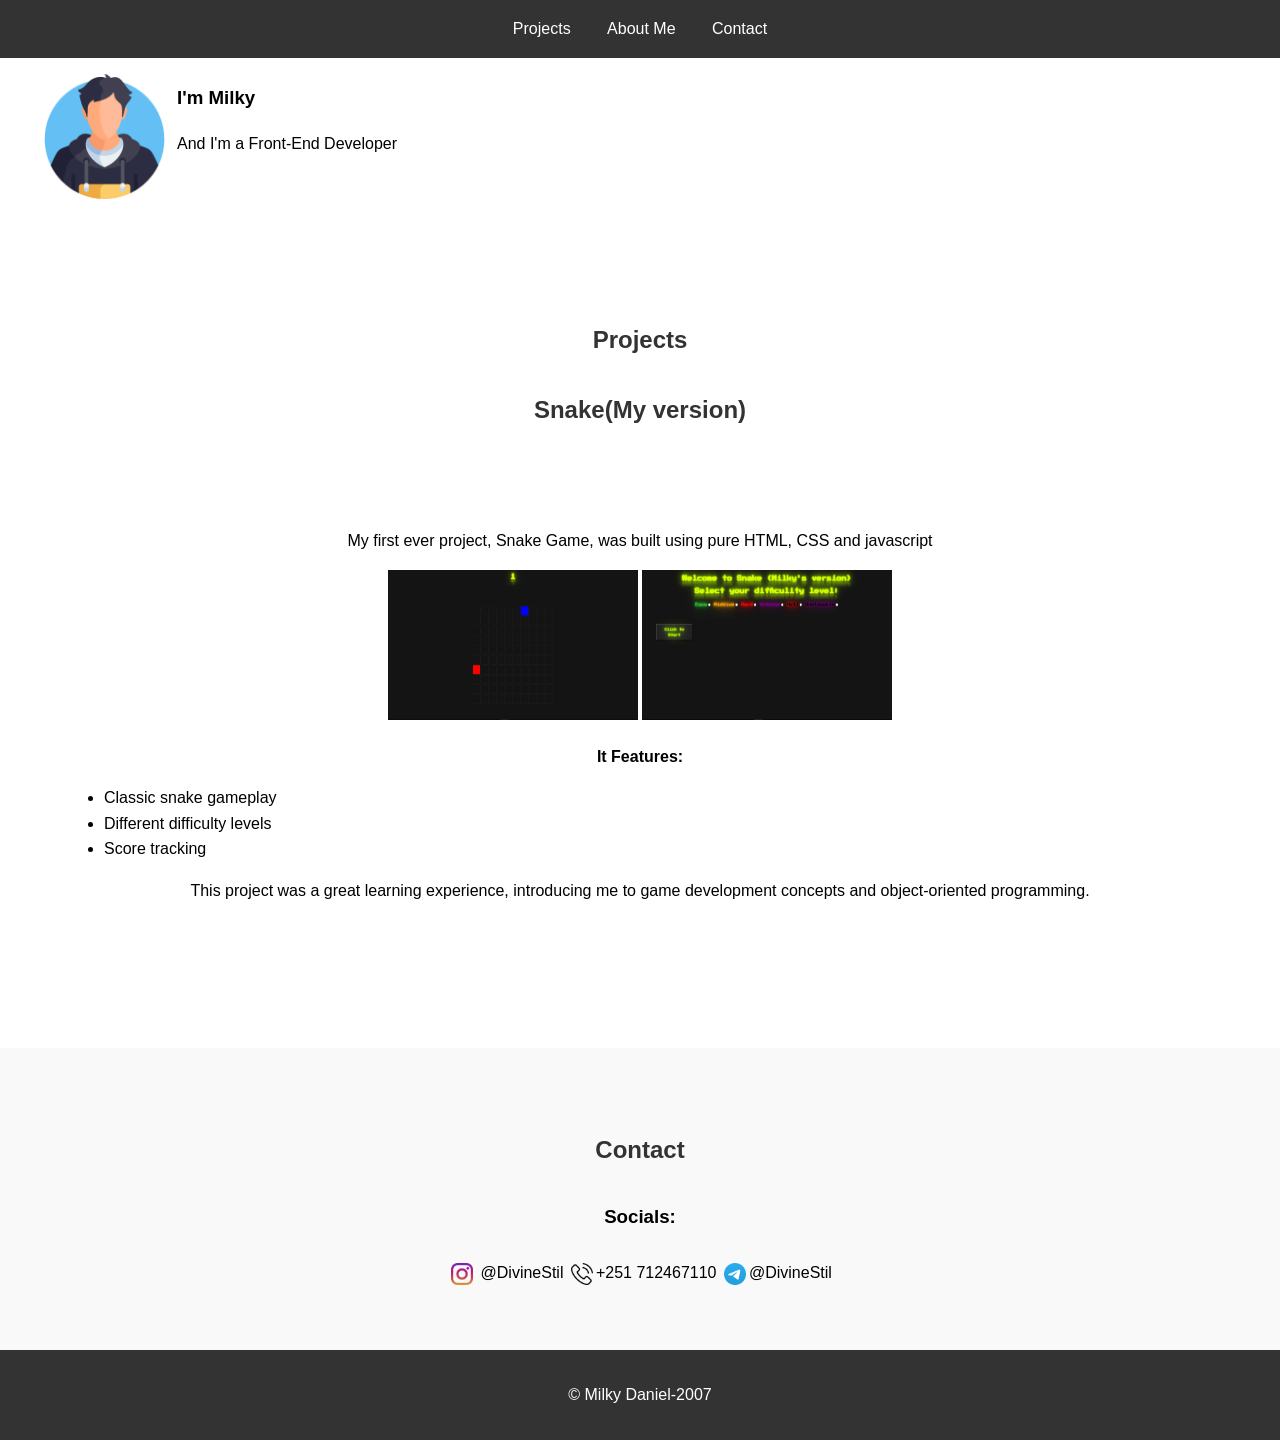
==== index.html @ 332e99f3 "Add files via upload" ====
<!doctype html>
<html lang="en">
<head>
  <meta charset="UTF-8" />
  <meta name="viewport" content="width=device-width, initial-scale=1.0" />
  <title>My Portfolio</title>
  <link href="style.css" rel="stylesheet">
</head>
<body>
  <header>
    <nav>
      <ul>
        <li><a href="#projects">Projects</a></li>
        <li><a href="#about">About Me</a></li>
        <li><a href="#contact">Contact</a></li>
      </ul>
    </nav>
  </header>
  <section id="about">
    <img class="profile" src="boy.png">
    <h3 id="profile-title">I'm Milky</h3>
    <p id="profile-description">And I'm a Front-End Developer </p>
  </section>
  <main>
    <section id="projects">
      <h2>Projects</h2>
      <div class="project">
        <h3><a href="Snake/index.html" id="snake" class="project_title">Snake(My version)</a></h3>
          <section id="featured-project">
            <div class="featured-content">
              <p>My first ever project, Snake Game, was built using pure HTML, CSS and javascript </p>
              <img src="Snake/Capture2.PNG" class="images"> 
              <img src="Snake/Capture.PNG" class="images"> 
              <p>
                <strong>It Features:</strong>
                <ul class="snake_features">
                  <li>Classic snake gameplay</li>
                  <li>Different difficulty levels</li>
                  <li>Score tracking</li>
                </ul>
              </p>
              <p>This project was a great learning experience, introducing me to game development concepts and object-oriented programming.</p>
            </div>
          </section>
      </div>
    </section>
    <section id="contact">
      <h2>Contact</h2>
      <h3>Socials:</h3>
      <img class="icons" src="instagram.png"><p class="info"> @DivineStil</p>
      <img class="icons" src="phone-call.png"><p class="info">+251 712467110</p>
      <img class="icons" src="telegram.png"><p class="info">@DivineStil</p>
    </section>
  </main>

  <footer>
    <p> &copy; Milky Daniel-2007</p>
  </footer>

  <script defer type="text/javascript" src="main.js"></script>
</body>
</html>
---- style.css ----
/* General Styling */
body {
  font-family:sans-serif, 'Arial';
  margin: 0;
  padding: 0; /* Or a darker color of your choice */
  color: #000; /* Light text for contrast */
  line-height: 1.6;
}

.images{
  width:250px;
  height:150px;
  display:inline;

}
p{
  display:block;
}
/* Navigation Bar */
nav {
  background-color: #333;
  color: #333;
  padding: 1rem 0;
  position: fixed;
  width: 100%;
  top: 0;
  z-index: 10; /* Ensure nav is on top */
}

nav ul {
  list-style: none;
  margin: 0;
  padding: 0;
  text-align: center; 
}

nav li {
  display: inline;
  margin: 0 1rem;
}

nav a {
  text-decoration: none;
  color: #fff;  
  transition: color 0.3s ease; /* Smooth color change on hover */
}

nav a:hover {
  color: #ffcc00; /* Example hover color */
}

/* Sections (About, Projects, Contact) */
section {
  padding: 4rem 2rem;
  transition: opacity 0.5s ease-in-out; /* Add smooth transition for section visibility */
  text-align: center; 
}

h2 {
  color: #333;
  margin-bottom: 2rem;
}

/* Project Section */
#projects .project-card {
  background-color: #fff;
  border: 1px solid #ddd;
  padding: 2rem;
  margin-bottom: 2rem;
  transition: transform 0.3s ease, box-shadow 0.3s ease; /* Add smooth transitions */
}

#projects {
  background-color: #fff;
}

/* Contact Section */
#contact {
  background-color: #f9f9f9;
}

/* Footer */
footer {
  background-color: #333;
  color: #fff;
  text-align: center;
  padding: 1rem 0;
  position: relative;
  bottom: 0;
  width: 100%;
}

/* Responsive Design */
@media (max-width: 256px) {
  #about{
    margin-top:75px;
  }
  nav ul {
    text-align: left; /* Align nav items to the left on smaller screens */
  }
  
  nav li {
    display: block; /* Stack nav items vertically */
    margin: 0.5rem 0;
  }
  #profile-title{
    text-align:center;
  }
  #profile-description{
    text-align:center;
  }
}
.profile{
  width:125px;
  height:125px;
  display:inline;
  float:left;
  margin:10px;
}
#profile-description{
  display:block;
  text-align:left;
  
}
#profile-title{
  display:block;
  text-align:left;
}
/* Background Image */
body {
  background-image: url("https://source.unsplash.com/random/1920x1080/?technology,code"); /* Example background image */
  background-size: cover;
  background-repeat: no-repeat;
  background-attachment: fixed; /* Optional: Keep background fixed while scrolling */
}

/* Contact Section Icons */
#contact a {
  display: inline-block;
  margin: 0 1rem;
  font-size: 1.5rem; /* Adjust icon size as needed */
  color: #333;
  transition: color 0.3s ease, transform 0.3s ease; /* Add transitions */
}
.icons{
  width:22px;
  height:22px;
  display:inline;
  margin:3px;
  transform: translateY(10px);
}
.info{
  display:inline;
  text-align:left;
}
#contact a:hover {
  color: #ffcc00;
  transform: translateY(-3px);
}
#snake{
  all:unset;
  text-decoration:none;
  display: inline-block;
  margin: 0 1rem;
  font-size: 1.5rem; 
  color: #333;
  transition: color 0.3s ease, transform 0.3s ease; 
  cursor:pointer;
}
#snake:hover{
  color: #ffcc00;
  transform: translateY(-5px);
}
/* Project Card Hover Effect */
#projects .project-card:hover {
  transform: translateY(-5px);
  box-shadow: 0 4px 8px rgba(0, 0, 0, 0.1);
}
.snake_features{
  text-align:left;
  
}
/* Optional: Subtle animation for navigation elements on hover */
nav a:hover {
  transform: translateY(-2px); /* Example: Slight upward movement on hover */
}

/* Smooth Scrolling */
html {
  scroll-behavior: smooth;
}

nav a[href^="#"] {
  scroll-behavior: smooth; 
}

/* ... add more styles or customize existing ones as needed ... */
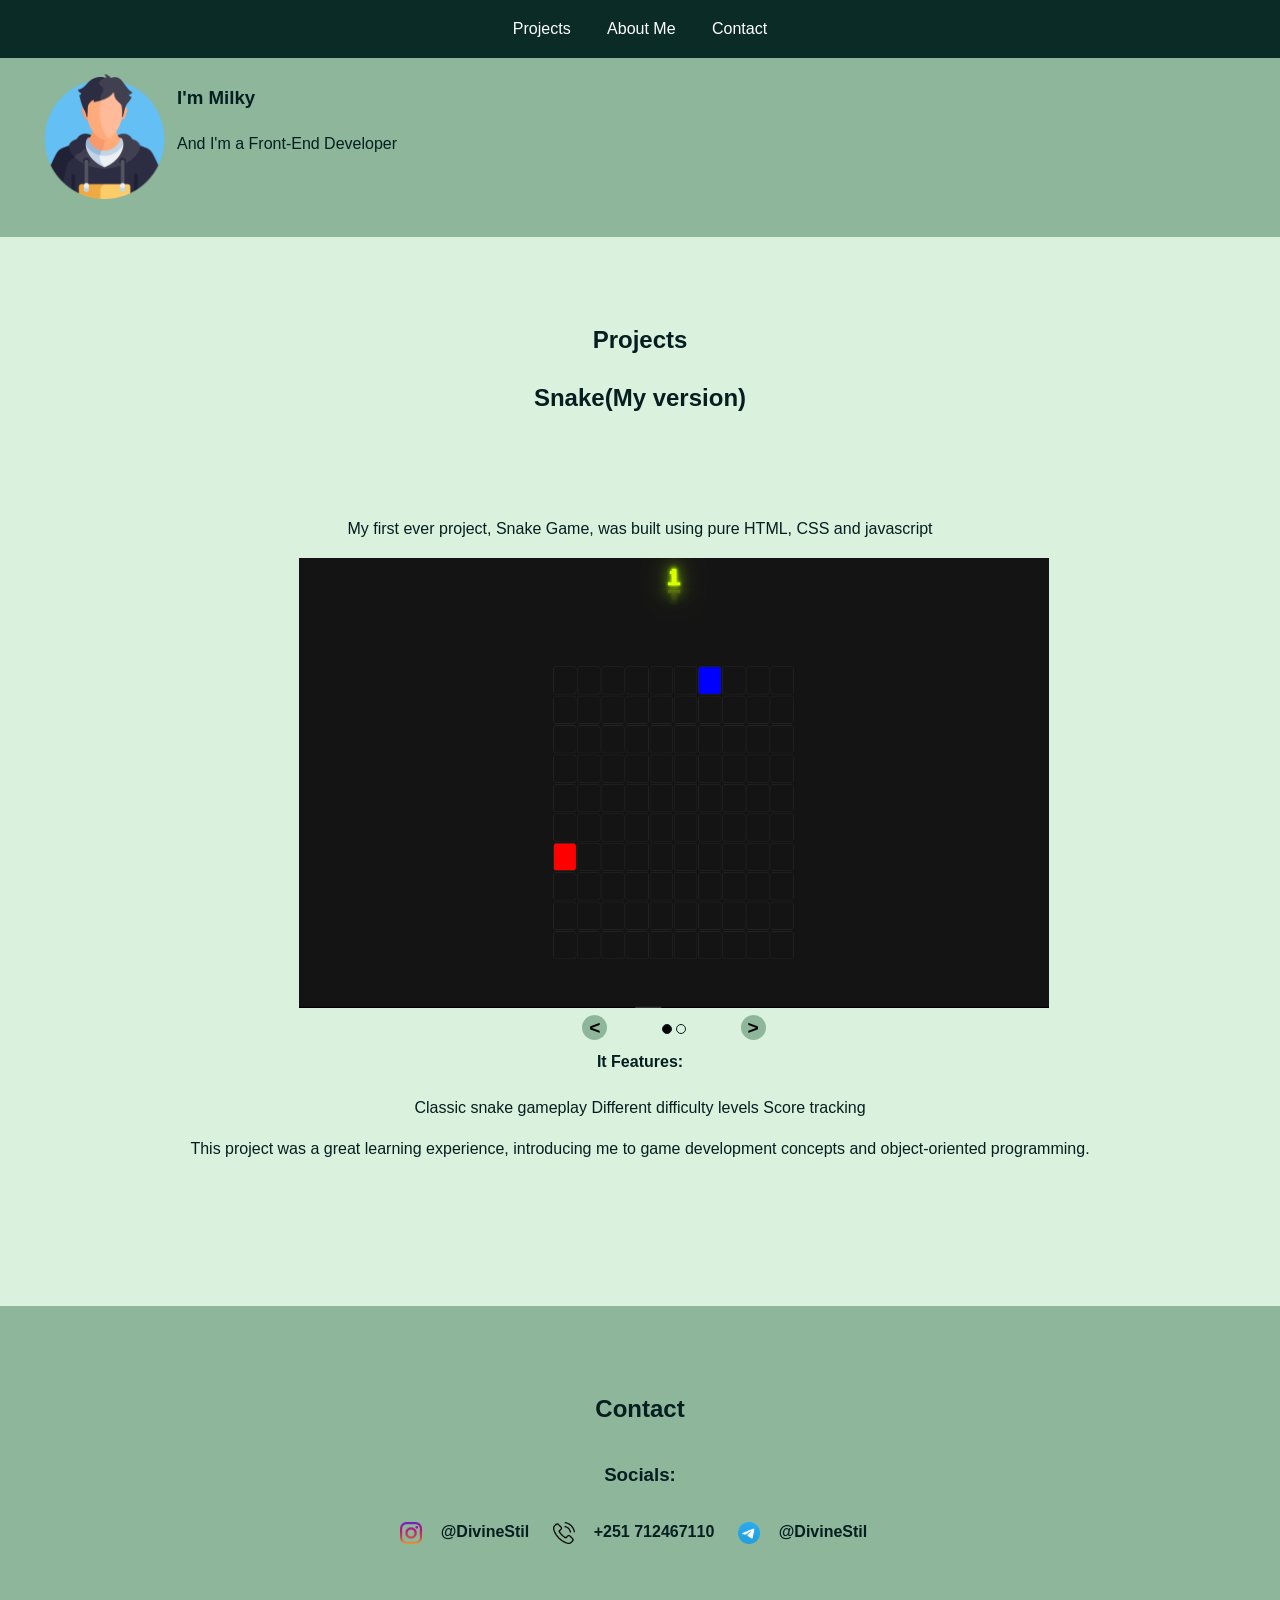
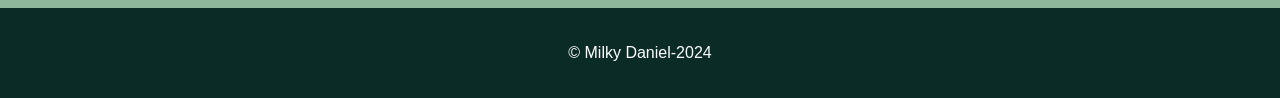
==== commit 457017b7: "Add files via upload" ====
--- a/index.html
+++ b/index.html
@@ -23,21 +23,25 @@
   </section>
   <main>
     <section id="projects">
-      <h2>Projects</h2>
+      <h1>Projects</h1>
       <div class="project">
         <h3><a href="Snake/index.html" id="snake" class="project_title">Snake(My version)</a></h3>
           <section id="featured-project">
             <div class="featured-content">
               <p>My first ever project, Snake Game, was built using pure HTML, CSS and javascript </p>
-              <img src="Snake/Capture2.PNG" class="images"> 
-              <img src="Snake/Capture.PNG" class="images"> 
+              <div class="slide">
+                <img src="Snake/Capture2.PNG" id = "img1" class="images"> 
+                <img src="Snake/Capture.PNG" id = "img2" class="images"> 
+                <button class = "slide_buttons" id="previous" onclick="slide('previous')"><</button>
+                <div class = "current" id="cur1"></div>
+                <div class = "current" id="cur2"></div>
+                <button class = "slide_buttons" id = "next"  onclick="slide('next')"> > </button>
+              </div>
               <p>
-                <strong>It Features:</strong>
-                <ul class="snake_features">
-                  <li>Classic snake gameplay</li>
-                  <li>Different difficulty levels</li>
-                  <li>Score tracking</li>
-                </ul>
+                <h4 id="snake_feature">It Features:</h4>
+                  Classic snake gameplay
+                  Different difficulty levels
+                  Score tracking
               </p>
               <p>This project was a great learning experience, introducing me to game development concepts and object-oriented programming.</p>
             </div>
@@ -47,14 +51,14 @@
     <section id="contact">
       <h2>Contact</h2>
       <h3>Socials:</h3>
-      <img class="icons" src="instagram.png"><p class="info"> @DivineStil</p>
-      <img class="icons" src="phone-call.png"><p class="info">+251 712467110</p>
-      <img class="icons" src="telegram.png"><p class="info">@DivineStil</p>
+      <img class="icons" src="instagram.png"><a class="info"> @DivineStil</a>
+      <img class="icons" src="phone-call.png"><a class="info">+251 712467110</a>
+      <img class="icons" src="telegram.png"><a class="info">@DivineStil</a>
     </section>
   </main>
 
   <footer>
-    <p> &copy; Milky Daniel-2007</p>
+    <p> &copy; Milky Daniel-2024</p>
   </footer>
 
   <script defer type="text/javascript" src="main.js"></script>
--- a/style.css
+++ b/style.css
@@ -3,23 +3,75 @@
   font-family:sans-serif, 'Arial';
   margin: 0;
   padding: 0; /* Or a darker color of your choice */
-  color: #000; /* Light text for contrast */
+  color: #051F20;/* Light text for contrast */
   line-height: 1.6;
-}
-
+  background:#DAF1DE;
+}
+#about{
+  background: #8EB69B;
+}
 .images{
-  width:250px;
-  height:150px;
-  display:inline;
-
-}
+  width:750px;
+  height:450px;
+  display:inline;
+
+}
+
+.current{
+  display: inline-block;
+  width: 8px;
+  height: 8px;
+  border-radius: 50%;
+  background: #DAF1DE;
+  border: 1px solid #051F20;
+}
+#cur1{
+  background: #000;
+}
+#img2{
+  display: none;
+}
+.slide{
+  position: relative;
+  width:750px;
+  height:450px;
+  left:235px;
+}
+/* Project Section */
+#projects .project-card {
+  background-color: #DAF1DE;
+  border: 1px solid #ddd;
+  padding: 2rem;
+  margin-bottom: 2rem;
+  transition: transform 0.3s ease, box-shadow 0.3s ease; /* Add smooth transitions */
+}
+
+/* Contact Section */
+#contact {
+  background: #8EB69B;
+}
+#contact a{
+  font-weight: bold;
+}
+#contact a {
+  display: inline-block;
+  margin: 0 1rem;
+  font-size: 1.0rem;
+  color: #051F20;
+  transition: color 0.3s ease, transform 0.3s ease;
+}
+#contact a:hover {
+  color: #DAF1DE;
+  cursor: pointer;
+}
+
 p{
   display:block;
 }
 /* Navigation Bar */
 nav {
-  background-color: #333;
-  color: #333;
+  background-color: #0B2B26;
+  color: #051F20;
   padding: 1rem 0;
   position: fixed;
   width: 100%;
@@ -46,7 +98,7 @@
 }
 
 nav a:hover {
-  color: #ffcc00; /* Example hover color */
+  color: #DAF1DE; /* Example hover color */
 }
 
 /* Sections (About, Projects, Contact) */
@@ -57,31 +109,13 @@
 }
 
 h2 {
-  color: #333;
+  color: #051F20;
   margin-bottom: 2rem;
-}
-
-/* Project Section */
-#projects .project-card {
-  background-color: #fff;
-  border: 1px solid #ddd;
-  padding: 2rem;
-  margin-bottom: 2rem;
-  transition: transform 0.3s ease, box-shadow 0.3s ease; /* Add smooth transitions */
-}
-
-#projects {
-  background-color: #fff;
-}
-
-/* Contact Section */
-#contact {
-  background-color: #f9f9f9;
 }
 
 /* Footer */
 footer {
-  background-color: #333;
+  background-color: #0B2B26;
   color: #fff;
   text-align: center;
   padding: 1rem 0;
@@ -135,13 +169,6 @@
 }
 
 /* Contact Section Icons */
-#contact a {
-  display: inline-block;
-  margin: 0 1rem;
-  font-size: 1.5rem; /* Adjust icon size as needed */
-  color: #333;
-  transition: color 0.3s ease, transform 0.3s ease; /* Add transitions */
-}
 .icons{
   width:22px;
   height:22px;
@@ -152,10 +179,6 @@
 .info{
   display:inline;
   text-align:left;
-}
-#contact a:hover {
-  color: #ffcc00;
-  transform: translateY(-3px);
 }
 #snake{
   all:unset;
@@ -163,13 +186,12 @@
   display: inline-block;
   margin: 0 1rem;
   font-size: 1.5rem; 
-  color: #333;
+  color: #051F20;
   transition: color 0.3s ease, transform 0.3s ease; 
   cursor:pointer;
 }
 #snake:hover{
-  color: #ffcc00;
-  transform: translateY(-5px);
+  color: #8EB69B;
 }
 /* Project Card Hover Effect */
 #projects .project-card:hover {
@@ -195,3 +217,24 @@
 }
 
 /* ... add more styles or customize existing ones as needed ... */
+#snake_feature{
+  position: relative;
+  top: 20px;
+  margin-bottom: 40px;
+}
+.slide_buttons{
+  background: #8EB69B;
+  border: none;
+  margin-right:50px;
+  margin-left:50px;
+  height: 25px;
+  width: 25px;
+  border-radius: 50%;
+  font-size: 1.2rem;
+  font-weight: bold;
+}
+.slide_buttons:hover{
+  background: #0B2B26;
+  color: #DAF1DE;
+  
+}
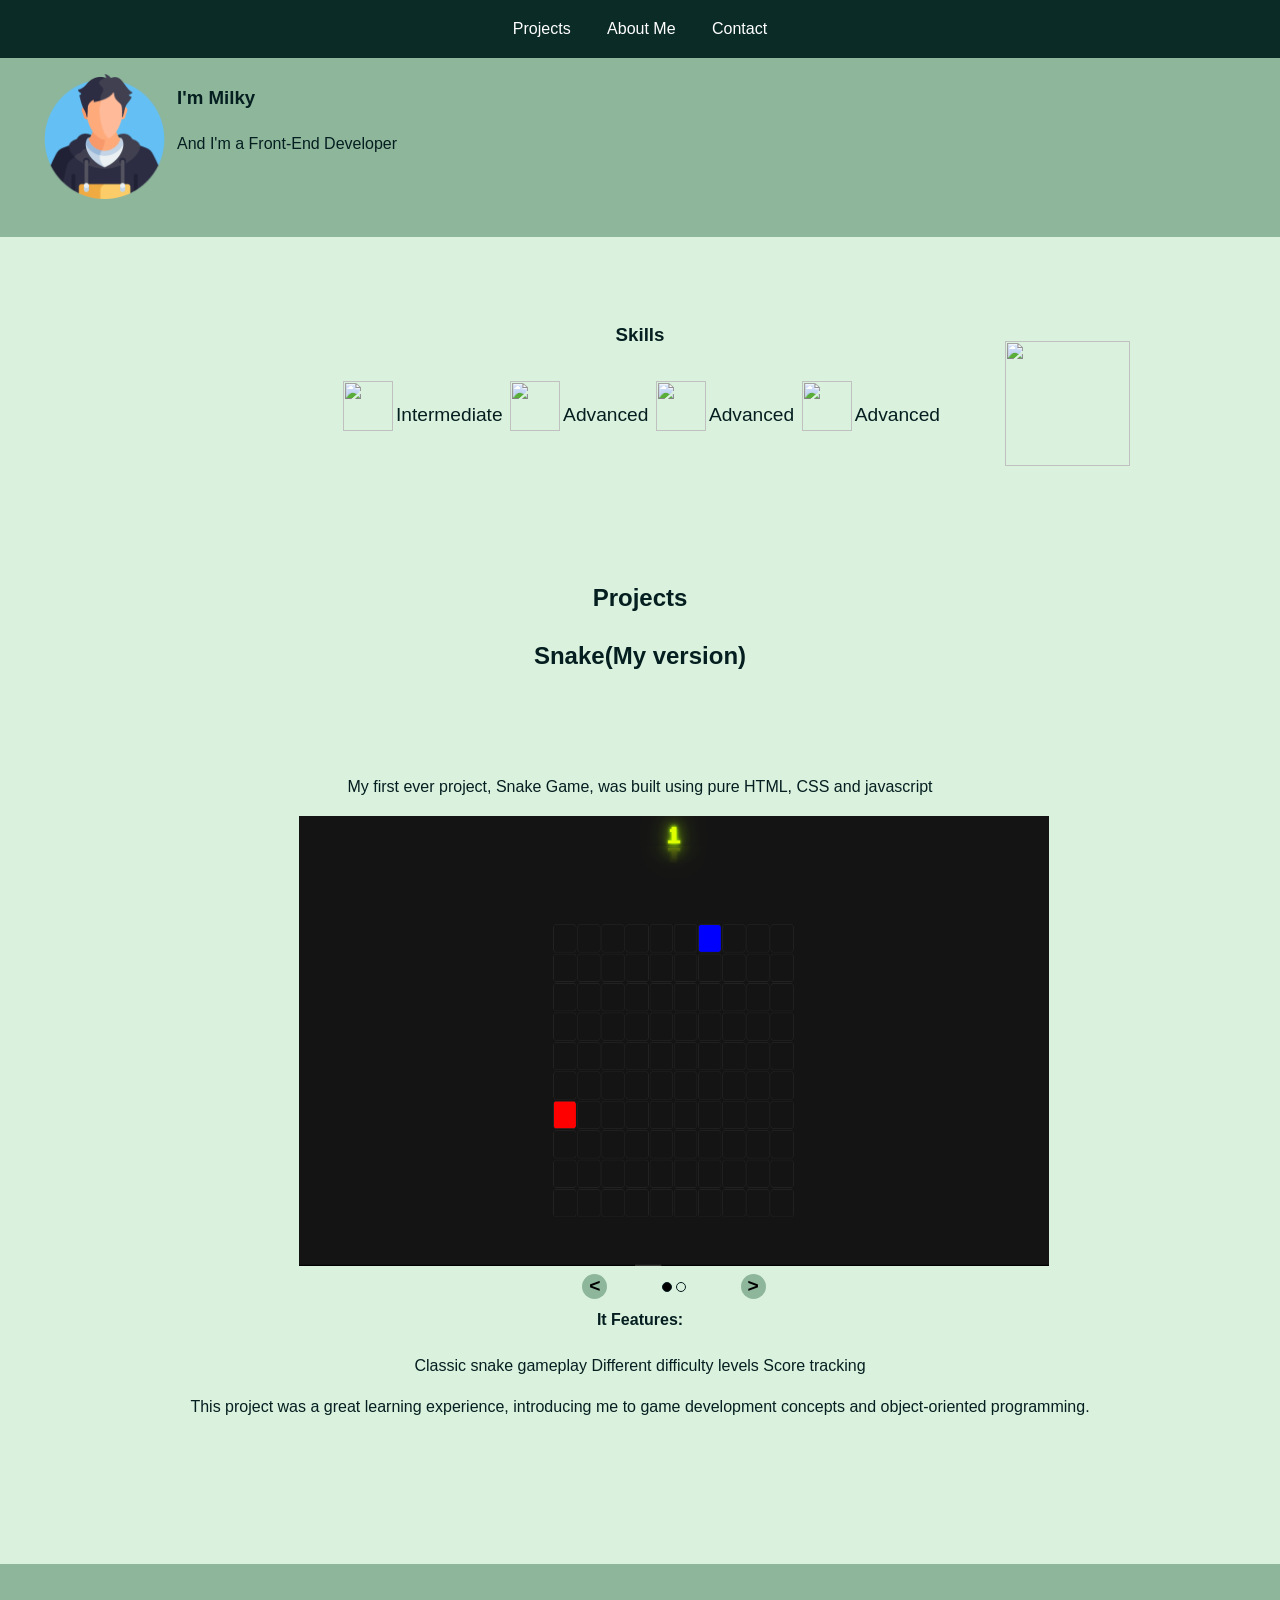
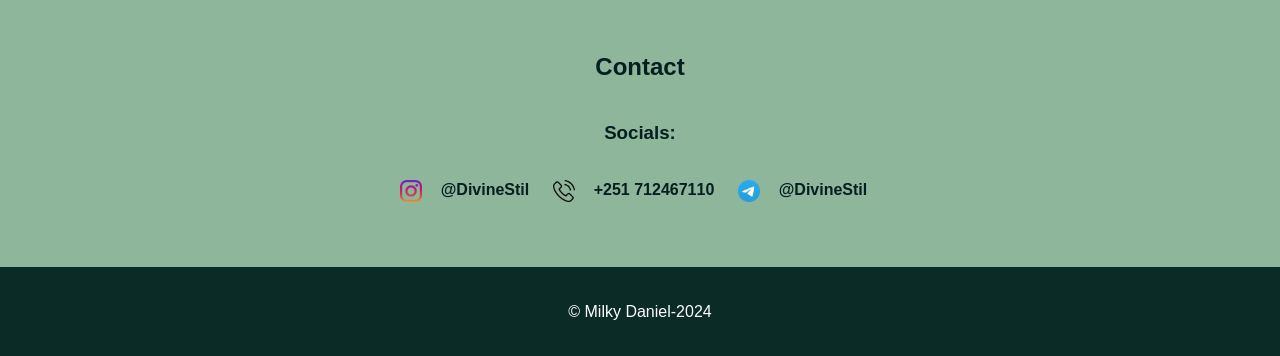
==== commit 273a7500: "Add files via upload" ====
--- a/index.html
+++ b/index.html
@@ -20,6 +20,16 @@
     <img class="profile" src="boy.png">
     <h3 id="profile-title">I'm Milky</h3>
     <p id="profile-description">And I'm a Front-End Developer </p>
+  </section>
+  <section id="skills">
+
+    <h3 id="skills_title">Skills</h3>
+    <img class="icons2" src="python.png"><a class="info2"> Intermediate</a>
+      <img class="icons2" src="css.png"><a class="info2">Advanced</a>
+      <img class="icons2" src="js.png"><a class="info2">Advanced</a>
+      <img class="icons2" src="html.png"><a class="info2">Advanced</a>
+    <img class="profile" id="programming" src="programming.png">
+    
   </section>
   <main>
     <section id="projects">
--- a/style.css
+++ b/style.css
@@ -10,13 +10,22 @@
 #about{
   background: #8EB69B;
 }
+#skills_title{
+  text-align: center;
+}
 .images{
   width:750px;
   height:450px;
   display:inline;
 
 }
-
+#programming{
+  position: relative;
+  align-content: right;
+  justify-content: right;
+  margin-left: 80%;
+  bottom: 100px;
+}
 .current{
   display: inline-block;
   width: 8px;
@@ -113,7 +122,6 @@
   margin-bottom: 2rem;
 }
 
-/* Footer */
 footer {
   background-color: #0B2B26;
   color: #fff;
@@ -124,26 +132,8 @@
   width: 100%;
 }
 
-/* Responsive Design */
-@media (max-width: 256px) {
-  #about{
-    margin-top:75px;
-  }
-  nav ul {
-    text-align: left; /* Align nav items to the left on smaller screens */
-  }
-  
-  nav li {
-    display: block; /* Stack nav items vertically */
-    margin: 0.5rem 0;
-  }
-  #profile-title{
-    text-align:center;
-  }
-  #profile-description{
-    text-align:center;
-  }
-}
+
+
 .profile{
   width:125px;
   height:125px;
@@ -160,7 +150,7 @@
   display:block;
   text-align:left;
 }
-/* Background Image */
+
 body {
   background-image: url("https://source.unsplash.com/random/1920x1080/?technology,code"); /* Example background image */
   background-size: cover;
@@ -175,6 +165,18 @@
   display:inline;
   margin:3px;
   transform: translateY(10px);
+}
+.icons2{
+  width:50px;
+  height:50px;
+  display:inline;
+  margin:3px;
+  transform: translateY(10px);
+}
+.info2{
+  display:inline-block;
+  text-align:left;
+  font-size: 1.2rem;
 }
 .info{
   display:inline;
@@ -237,4 +239,36 @@
   background: #0B2B26;
   color: #DAF1DE;
   
-}+}
+
+@media (max-width: 256px) {
+  #about{
+    margin-top:75px;
+  }
+  nav ul {
+    text-align: left;
+  }
+  
+  nav li {
+    display: block; 
+    margin: 0.5rem 0;
+  }
+  #profile-title{
+    text-align:center;
+  }
+  #profile-description{
+    text-align:center;
+  }
+  .images{
+    height: 50px;
+    width: 256px;
+
+  }
+}
+@media (max-width: 356px){
+  .images{
+    height: 150px;
+    width: 256px;
+
+  }
+} 
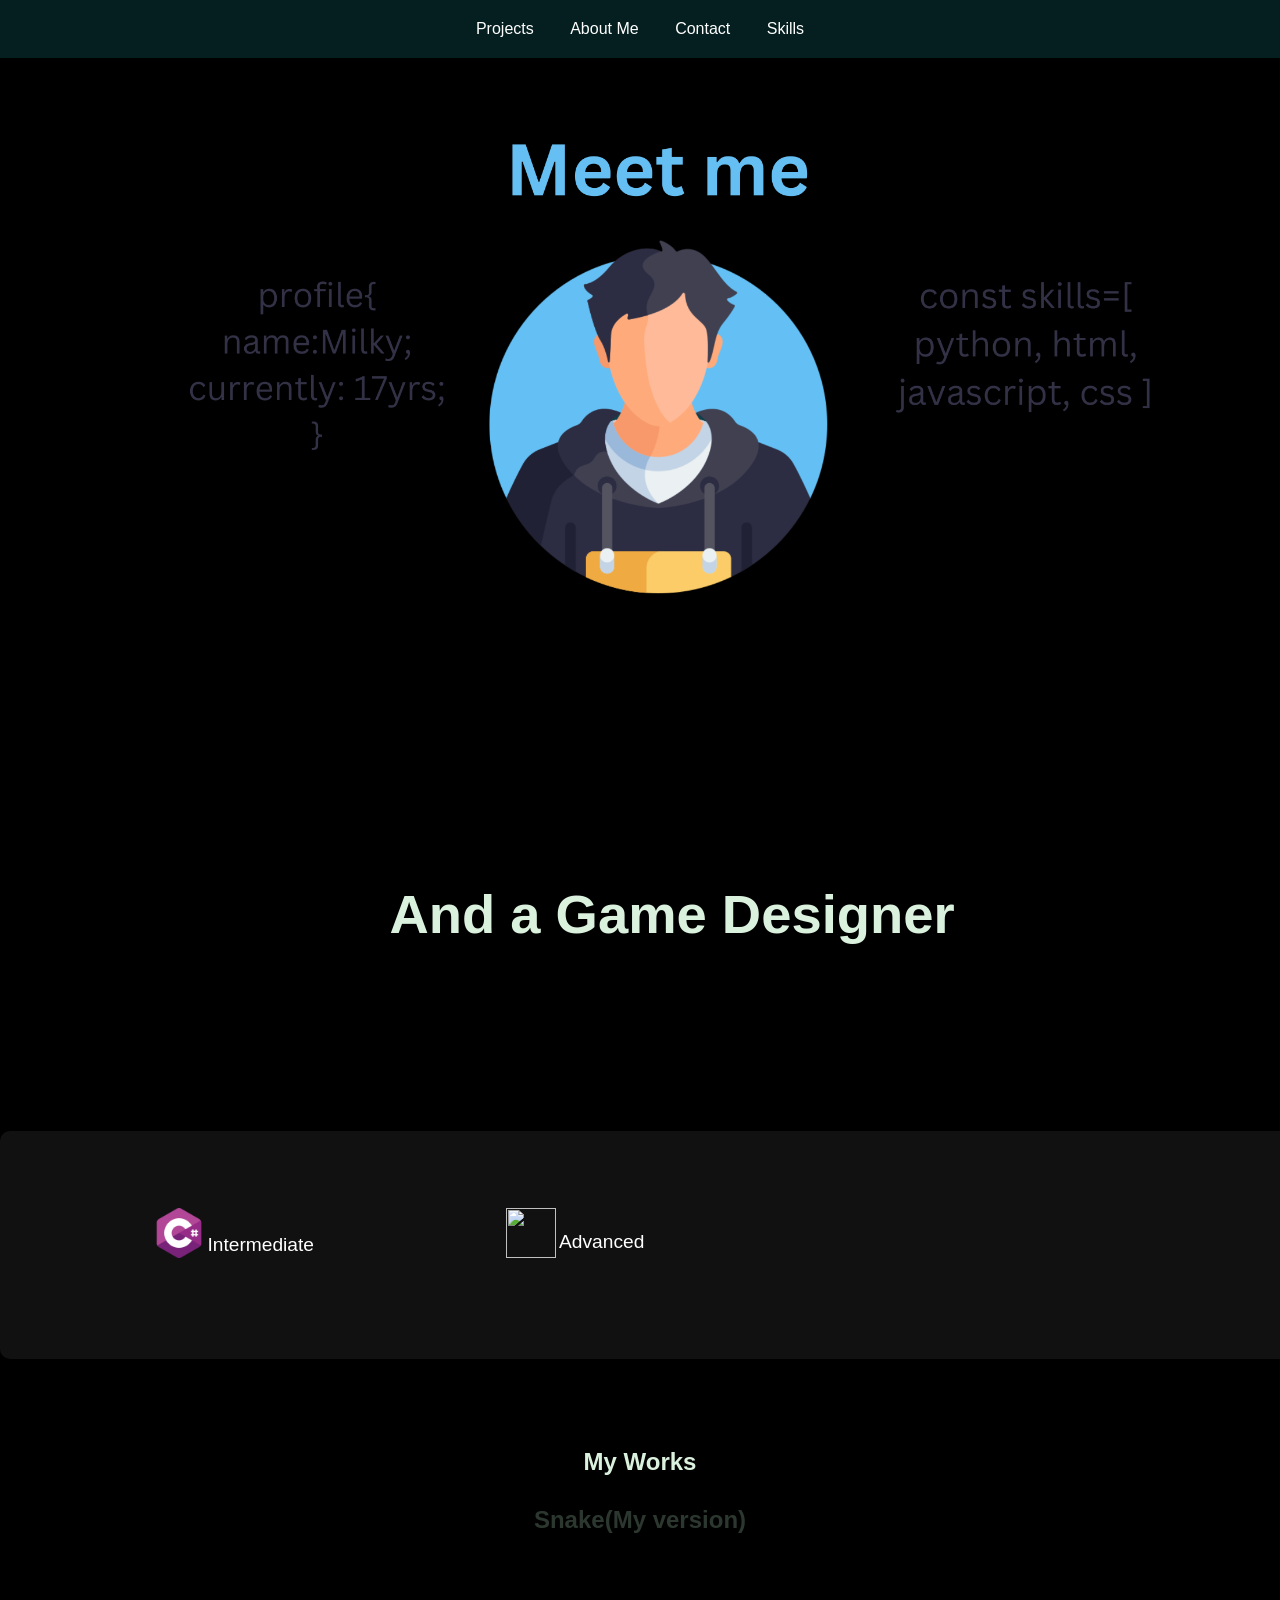
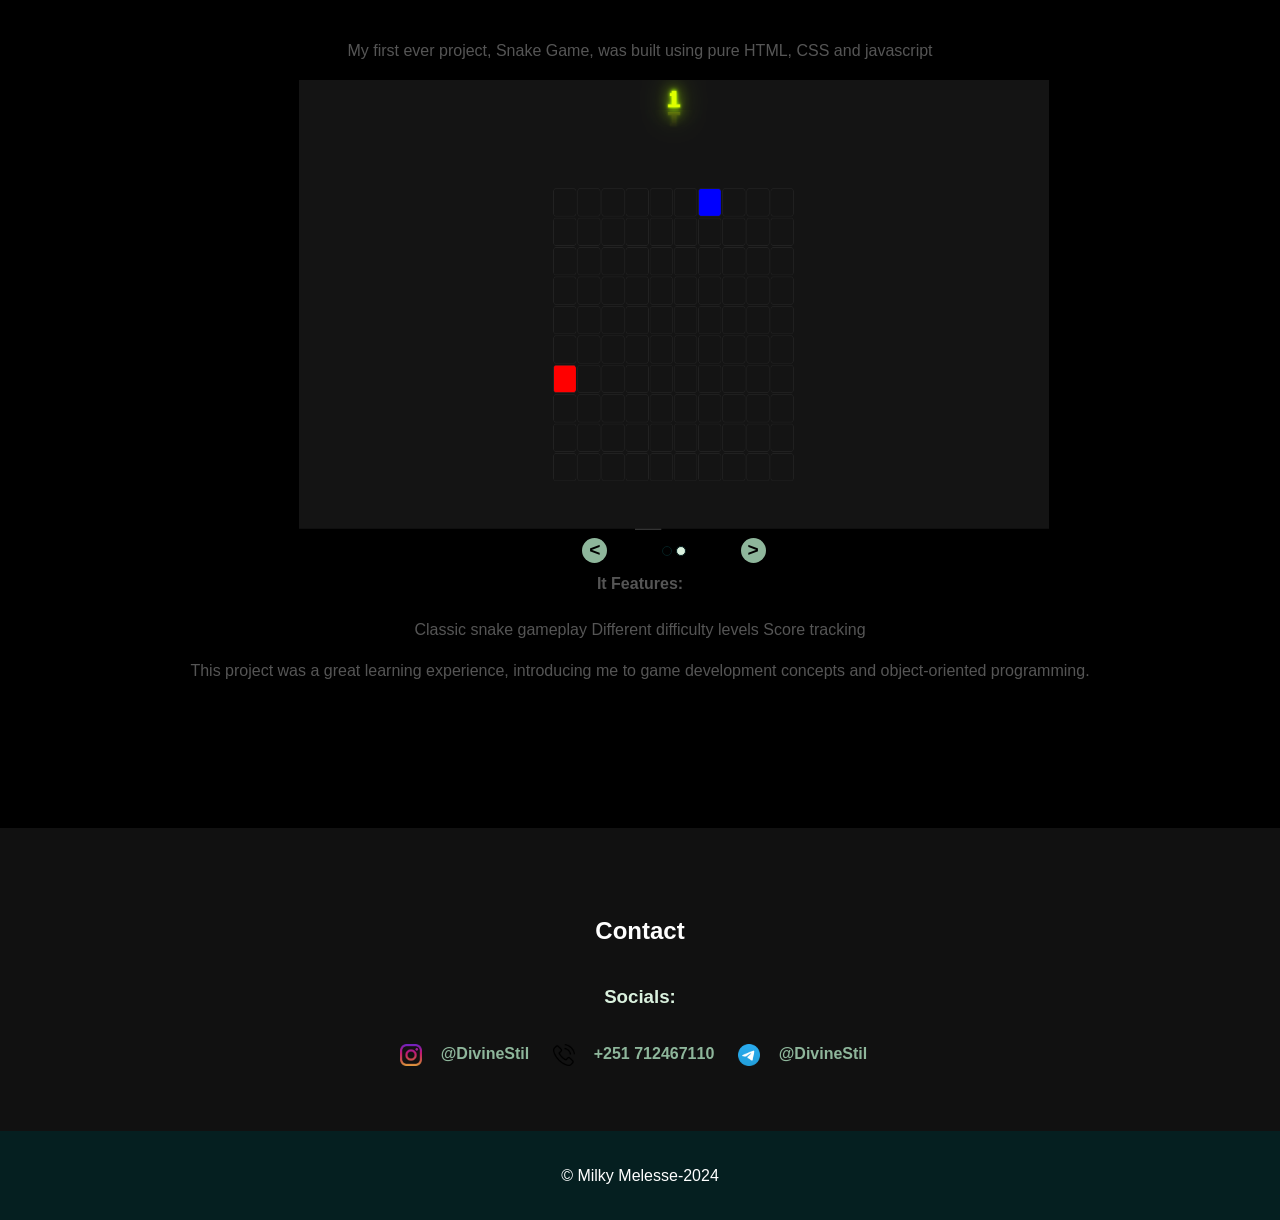
==== commit 361439cd: "Add files via upload" ====
--- a/index.html
+++ b/index.html
@@ -13,27 +13,25 @@
         <li><a href="#projects">Projects</a></li>
         <li><a href="#about">About Me</a></li>
         <li><a href="#contact">Contact</a></li>
+        <li><a href="#skills">Skills</a></li>
       </ul>
     </nav>
   </header>
-  <section id="about">
-    <img class="profile" src="boy.png">
-    <h3 id="profile-title">I'm Milky</h3>
-    <p id="profile-description">And I'm a Front-End Developer </p>
+    <section id="about">
+    </section>
+  <section id="unity">
+    <h3 id="unity-title">And a Game Designer</h3>
+     
   </section>
-  <section id="skills">
-
-    <h3 id="skills_title">Skills</h3>
-    <img class="icons2" src="python.png"><a class="info2"> Intermediate</a>
-      <img class="icons2" src="css.png"><a class="info2">Advanced</a>
-      <img class="icons2" src="js.png"><a class="info2">Advanced</a>
-      <img class="icons2" src="html.png"><a class="info2">Advanced</a>
-    <img class="profile" id="programming" src="programming.png">
-    
+  <section id="game-dev">
+    <div id="icons">
+        <div><img class="icons2" src="images/c-sharp.png"><a class="info2"> Intermediate</a></div>
+        <div><img class="icons2" src="images/unity.png"><a class="info2">Advanced</a></div>
+    </div>
   </section>
   <main>
     <section id="projects">
-      <h1>Projects</h1>
+      <h1 id="projects_title">My Works</h1>
       <div class="project">
         <h3><a href="Snake/index.html" id="snake" class="project_title">Snake(My version)</a></h3>
           <section id="featured-project">
@@ -49,9 +47,9 @@
               </div>
               <p>
                 <h4 id="snake_feature">It Features:</h4>
-                  Classic snake gameplay
+                  <p>Classic snake gameplay
                   Different difficulty levels
-                  Score tracking
+                  Score tracking</p>
               </p>
               <p>This project was a great learning experience, introducing me to game development concepts and object-oriented programming.</p>
             </div>
@@ -61,14 +59,14 @@
     <section id="contact">
       <h2>Contact</h2>
       <h3>Socials:</h3>
-      <img class="icons" src="instagram.png"><a class="info"> @DivineStil</a>
-      <img class="icons" src="phone-call.png"><a class="info">+251 712467110</a>
-      <img class="icons" src="telegram.png"><a class="info">@DivineStil</a>
+      <img class="icons" src="images/instagram.png"><a class="info"> @DivineStil</a>
+      <img class="icons" src="images/phone-call.png"><a class="info">+251 712467110</a>
+      <img class="icons" src="images/telegram.png"><a class="info">@DivineStil</a>
     </section>
   </main>
 
   <footer>
-    <p> &copy; Milky Daniel-2024</p>
+    <p> &copy; Milky Melesse-2024</p>
   </footer>
 
   <script defer type="text/javascript" src="main.js"></script>
--- a/style.css
+++ b/style.css
@@ -2,22 +2,99 @@
 body {
   font-family:sans-serif, 'Arial';
   margin: 0;
-  padding: 0; /* Or a darker color of your choice */
-  color: #051F20;/* Light text for contrast */
+  padding: 0; 
+  color: #05161A;
   line-height: 1.6;
-  background:#DAF1DE;
+  background: #000;
+  overflow-x: hidden;
 }
 #about{
+  background: url("images/profile.png");
+  background-size: cover;
+  background-repeat: no-repeat;
+  position: relative;
+  width: 80%;
+  height: 500px;
+  border-radius: 15px;
+  margin-left: 100px;
+  margin-top: 125px;
+}
+#skills{
+  position: relative;
+  width: 35%;
+  height: 200px;
+  left: 59%;
   background: #8EB69B;
-}
-#skills_title{
+  bottom: 228px;
+  border-radius: 15px;
+}
+#unity{
+  position: sticky;
+  width: 100%;
+  height: 250px;
+  background: url("images/unity.png");
+  background-repeat: no-repeat;
+  background-size: cover;
+  background-attachment: fixed;
+  animation: appear linear;
+  animation-timeline: view();
+  animation-range: entry 0% cover 40%;
+  
+}
+#unity-title{
+  color: #DAF1DE;
   text-align: center;
+  font-size: 3.4rem;
+  position: sticky;
+  text-shadow: 0 0 0 5px #000, 0 0 0 15px #000, 0 0 0 25px #000;
+}
+#icons{
+  position: absolute;
+  width: 50%;
+  height: 100%;
+  align-content: left;
+  right: 45%;
+  display: grid;
+  grid-template-columns: repeat(2, 1fr);
+  grid-row-gap: 10px;
+  grid-column-gap: 10px;
+}
+#game-dev{
+  position: relative;
+  width: 100%;
+  border-radius: 10px;
+  height: 100px;
+  background: #111;
+  color: #fff;
+}
+.profile2{
+  width:125px;
+  height:125px;
+  display:inline;
+  position: absolute;
+  right: 175px;
+  margin:10px;
+}
+.icons2{
+  width:50px;
+  height:50px;
+  display:inline;
+  margin:3px;
+  transform: translateY(10px);
+}
+.info2{
+  display:inline-block;
+  text-align:left;
+  font-size: 1.2rem;
 }
 .images{
   width:750px;
   height:450px;
   display:inline;
 
+}
+#projects_title{
+  color: #DAF1DE;
 }
 #programming{
   position: relative;
@@ -52,12 +129,13 @@
   border: 1px solid #ddd;
   padding: 2rem;
   margin-bottom: 2rem;
-  transition: transform 0.3s ease, box-shadow 0.3s ease; /* Add smooth transitions */
+  transition: transform 0.3s ease, box-shadow 0.3s ease;
+
 }
 
 /* Contact Section */
 #contact {
-  background: #8EB69B;
+  background: #111;
 }
 #contact a{
   font-weight: bold;
@@ -66,8 +144,14 @@
   display: inline-block;
   margin: 0 1rem;
   font-size: 1.0rem;
-  color: #051F20;
+  color: #8EB69B;
   transition: color 0.3s ease, transform 0.3s ease;
+}
+#contact h2{
+  color: #fff;
+}
+#contact h3{
+  color: #DAF1DE;
 }
 #contact a:hover {
   color: #DAF1DE;
@@ -79,13 +163,13 @@
 }
 /* Navigation Bar */
 nav {
-  background-color: #0B2B26;
+  background-color: #051F20;
   color: #051F20;
   padding: 1rem 0;
   position: fixed;
   width: 100%;
   top: 0;
-  z-index: 10; /* Ensure nav is on top */
+  z-index: 10; 
 }
 
 nav ul {
@@ -103,17 +187,15 @@
 nav a {
   text-decoration: none;
   color: #fff;  
-  transition: color 0.3s ease; /* Smooth color change on hover */
+  transition: color 0.3s ease;
 }
 
 nav a:hover {
-  color: #DAF1DE; /* Example hover color */
-}
-
-/* Sections (About, Projects, Contact) */
+  color: #DAF1DE; 
+}
 section {
   padding: 4rem 2rem;
-  transition: opacity 0.5s ease-in-out; /* Add smooth transition for section visibility */
+  transition: opacity 0.5s ease-in-out; 
   text-align: center; 
 }
 
@@ -123,7 +205,7 @@
 }
 
 footer {
-  background-color: #0B2B26;
+  background-color: #051F20;
   color: #fff;
   text-align: center;
   padding: 1rem 0;
@@ -131,52 +213,25 @@
   bottom: 0;
   width: 100%;
 }
-
-
-
-.profile{
-  width:125px;
-  height:125px;
-  display:inline;
-  float:left;
-  margin:10px;
+#projects p, h4{
+  color: #555;
 }
 #profile-description{
   display:block;
   text-align:left;
-  
+
 }
 #profile-title{
   display:block;
   text-align:left;
 }
 
-body {
-  background-image: url("https://source.unsplash.com/random/1920x1080/?technology,code"); /* Example background image */
-  background-size: cover;
-  background-repeat: no-repeat;
-  background-attachment: fixed; /* Optional: Keep background fixed while scrolling */
-}
-
-/* Contact Section Icons */
 .icons{
   width:22px;
   height:22px;
   display:inline;
   margin:3px;
   transform: translateY(10px);
-}
-.icons2{
-  width:50px;
-  height:50px;
-  display:inline;
-  margin:3px;
-  transform: translateY(10px);
-}
-.info2{
-  display:inline-block;
-  text-align:left;
-  font-size: 1.2rem;
 }
 .info{
   display:inline;
@@ -188,14 +243,15 @@
   display: inline-block;
   margin: 0 1rem;
   font-size: 1.5rem; 
-  color: #051F20;
+  color: #8EB69B;
   transition: color 0.3s ease, transform 0.3s ease; 
   cursor:pointer;
+  opacity: 0.3;
 }
 #snake:hover{
   color: #8EB69B;
-}
-/* Project Card Hover Effect */
+  opacity: 1;
+}
 #projects .project-card:hover {
   transform: translateY(-5px);
   box-shadow: 0 4px 8px rgba(0, 0, 0, 0.1);
@@ -204,12 +260,10 @@
   text-align:left;
   
 }
-/* Optional: Subtle animation for navigation elements on hover */
 nav a:hover {
-  transform: translateY(-2px); /* Example: Slight upward movement on hover */
-}
-
-/* Smooth Scrolling */
+  transform: translateY(-2px); 
+}
+
 html {
   scroll-behavior: smooth;
 }
@@ -218,7 +272,6 @@
   scroll-behavior: smooth; 
 }
 
-/* ... add more styles or customize existing ones as needed ... */
 #snake_feature{
   position: relative;
   top: 20px;
@@ -265,10 +318,20 @@
 
   }
 }
-@media (max-width: 356px){
+@media (max-width: 728px){
   .images{
     height: 150px;
     width: 256px;
 
   }
-} +} 
+@keyframes appear{
+  0%{
+    opacity: 0.1;
+    width: 40%;
+  }
+  100%{
+    opacity: 1;
+    width: 100%;
+  }
+}
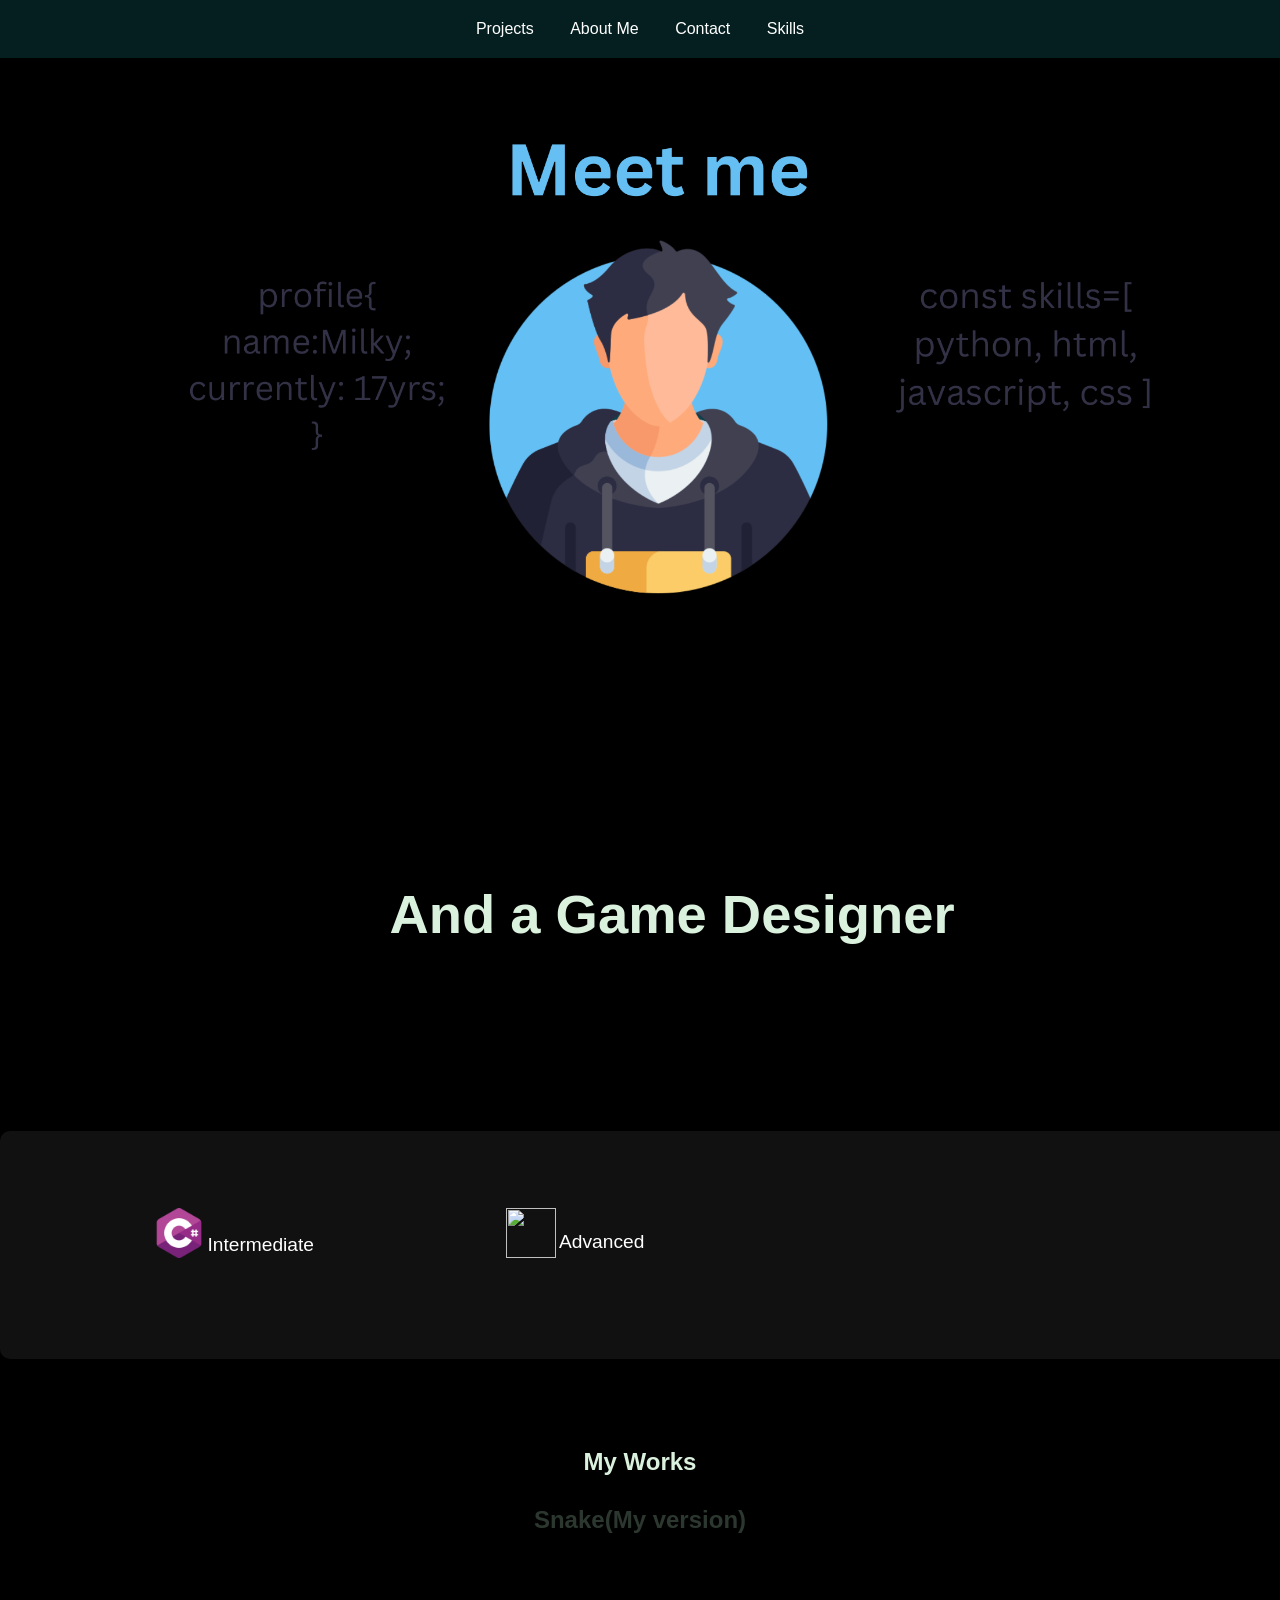
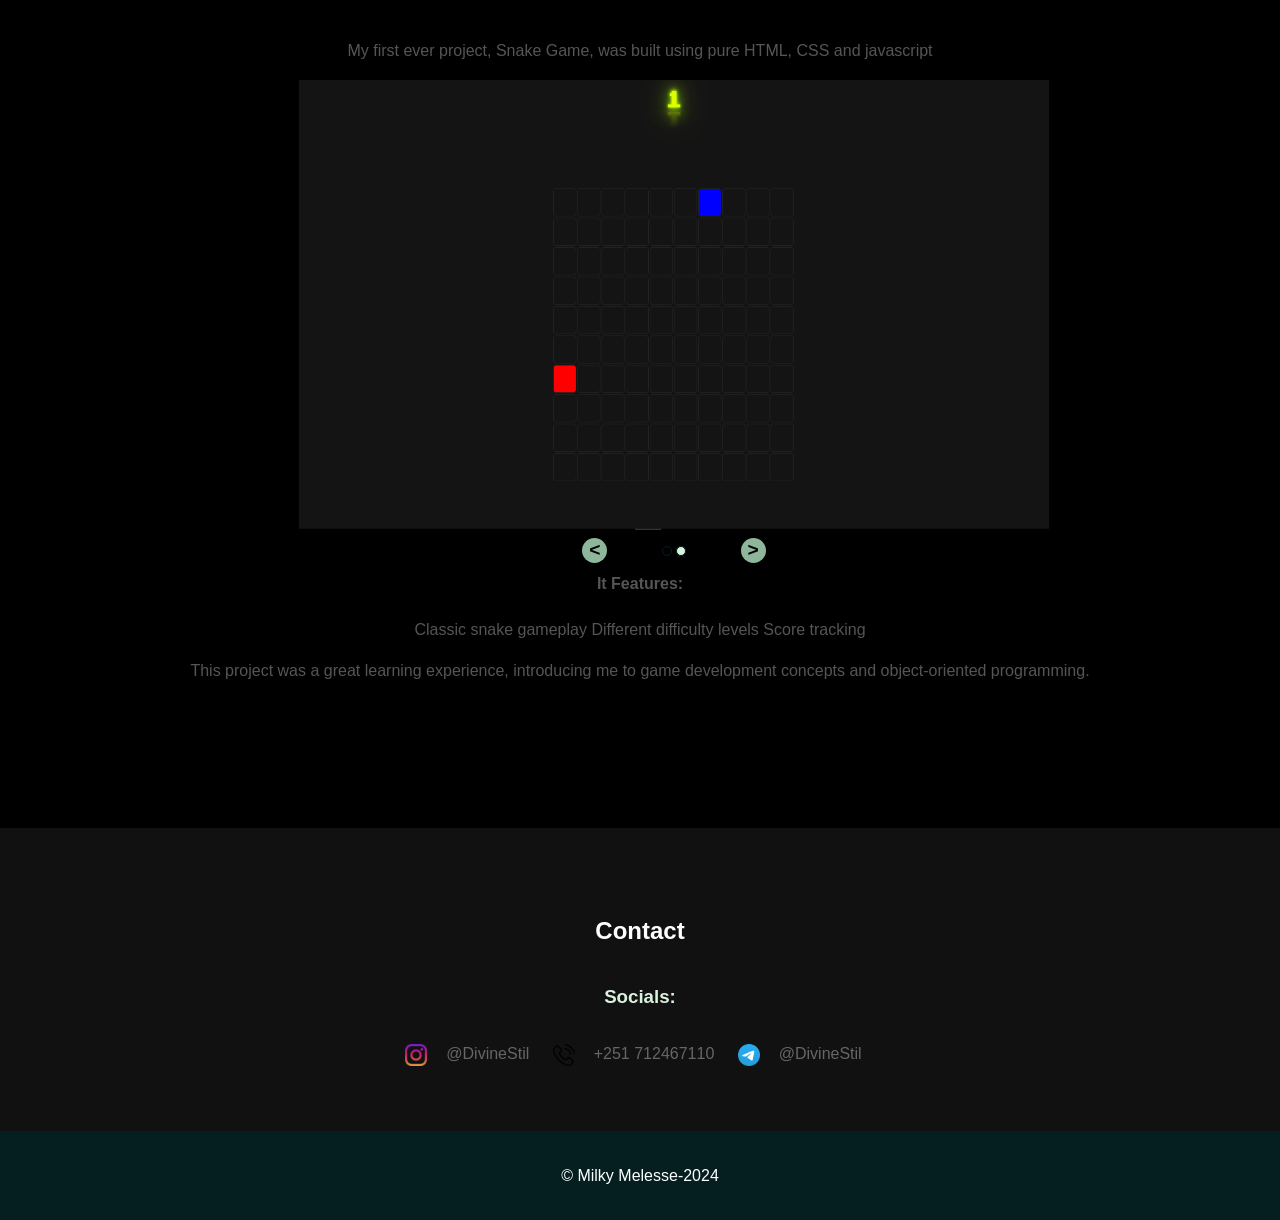
==== commit 3d028df3: "Add files via upload" ====
--- a/index.html
+++ b/index.html
@@ -26,7 +26,7 @@
   <section id="game-dev">
     <div id="icons">
         <div><img class="icons2" src="images/c-sharp.png"><a class="info2"> Intermediate</a></div>
-        <div><img class="icons2" src="images/unity.png"><a class="info2">Advanced</a></div>
+        <div><img class="icons2" src="images/unity_icon.png"><a class="info2">Advanced</a></div>
     </div>
   </section>
   <main>
--- a/style.css
+++ b/style.css
@@ -144,7 +144,8 @@
   display: inline-block;
   margin: 0 1rem;
   font-size: 1.0rem;
-  color: #8EB69B;
+  color: #666;
+  font-weight: 100;
   transition: color 0.3s ease, transform 0.3s ease;
 }
 #contact h2{
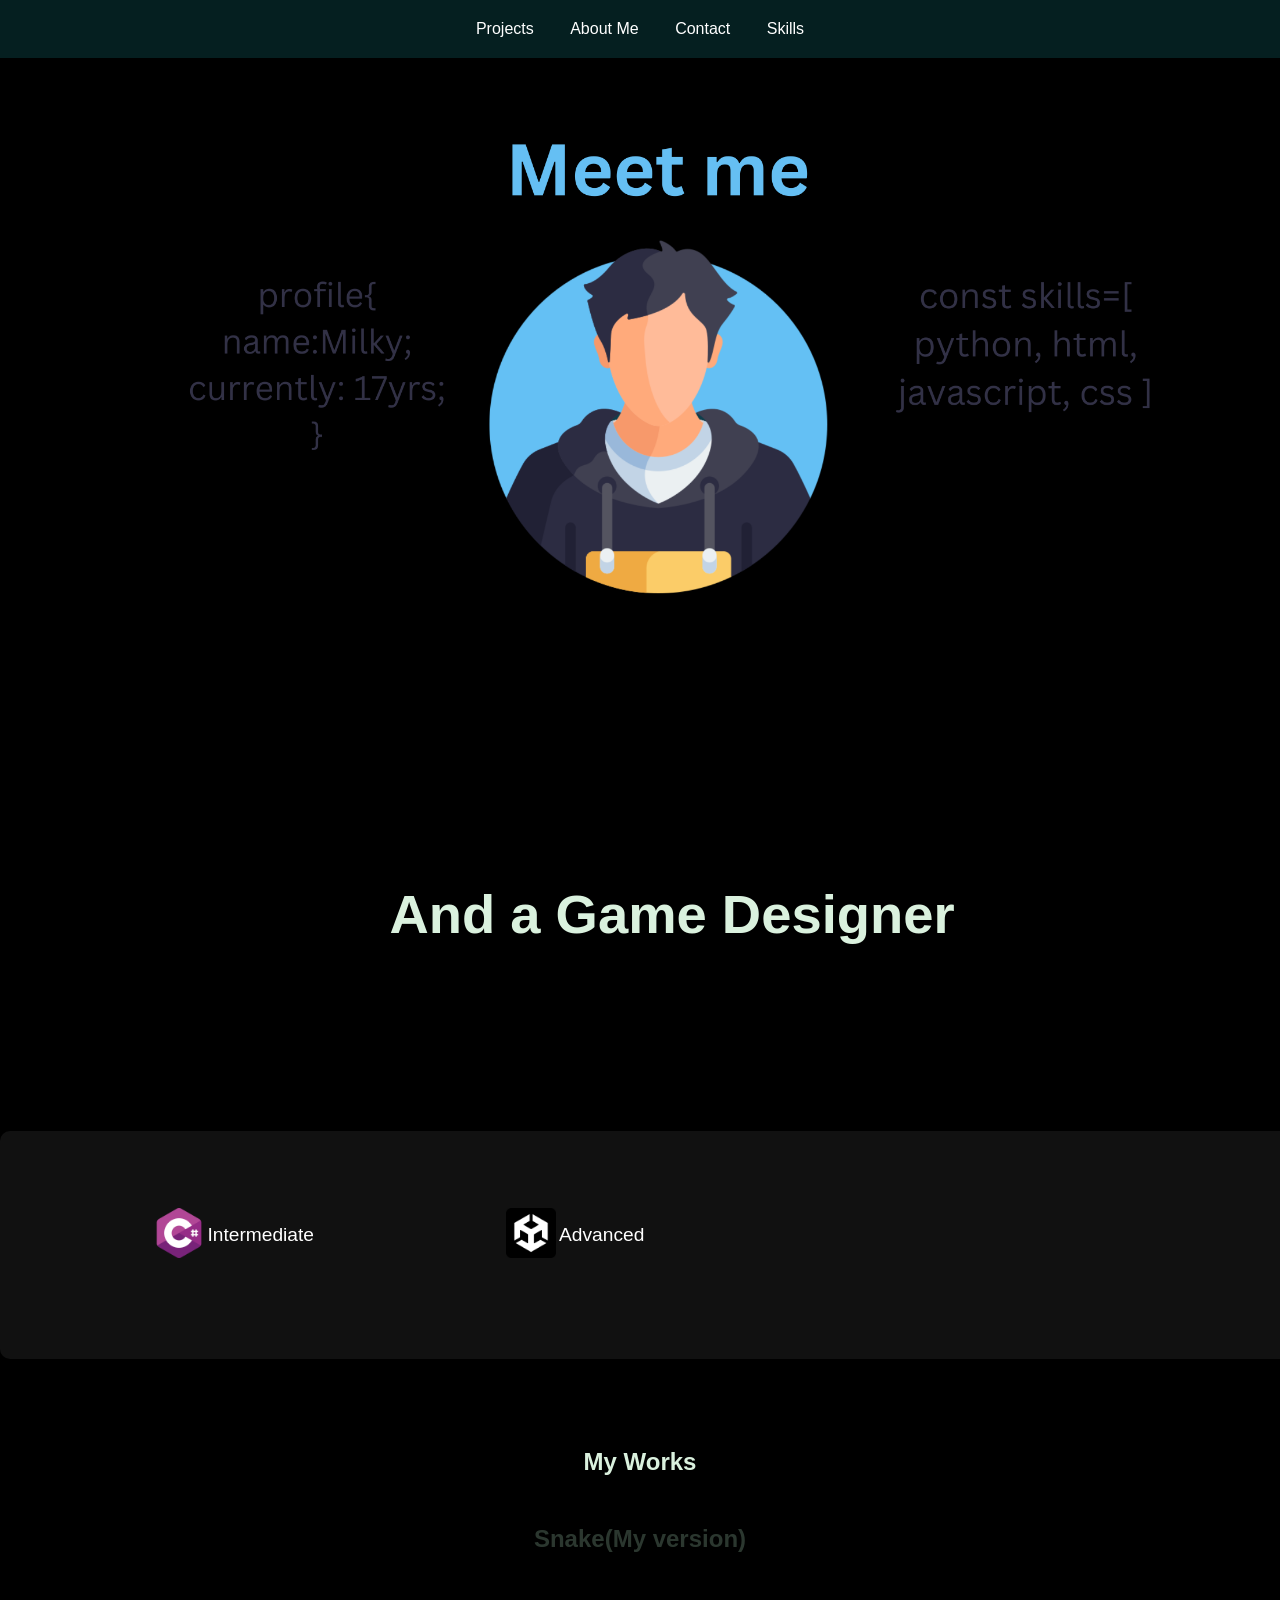
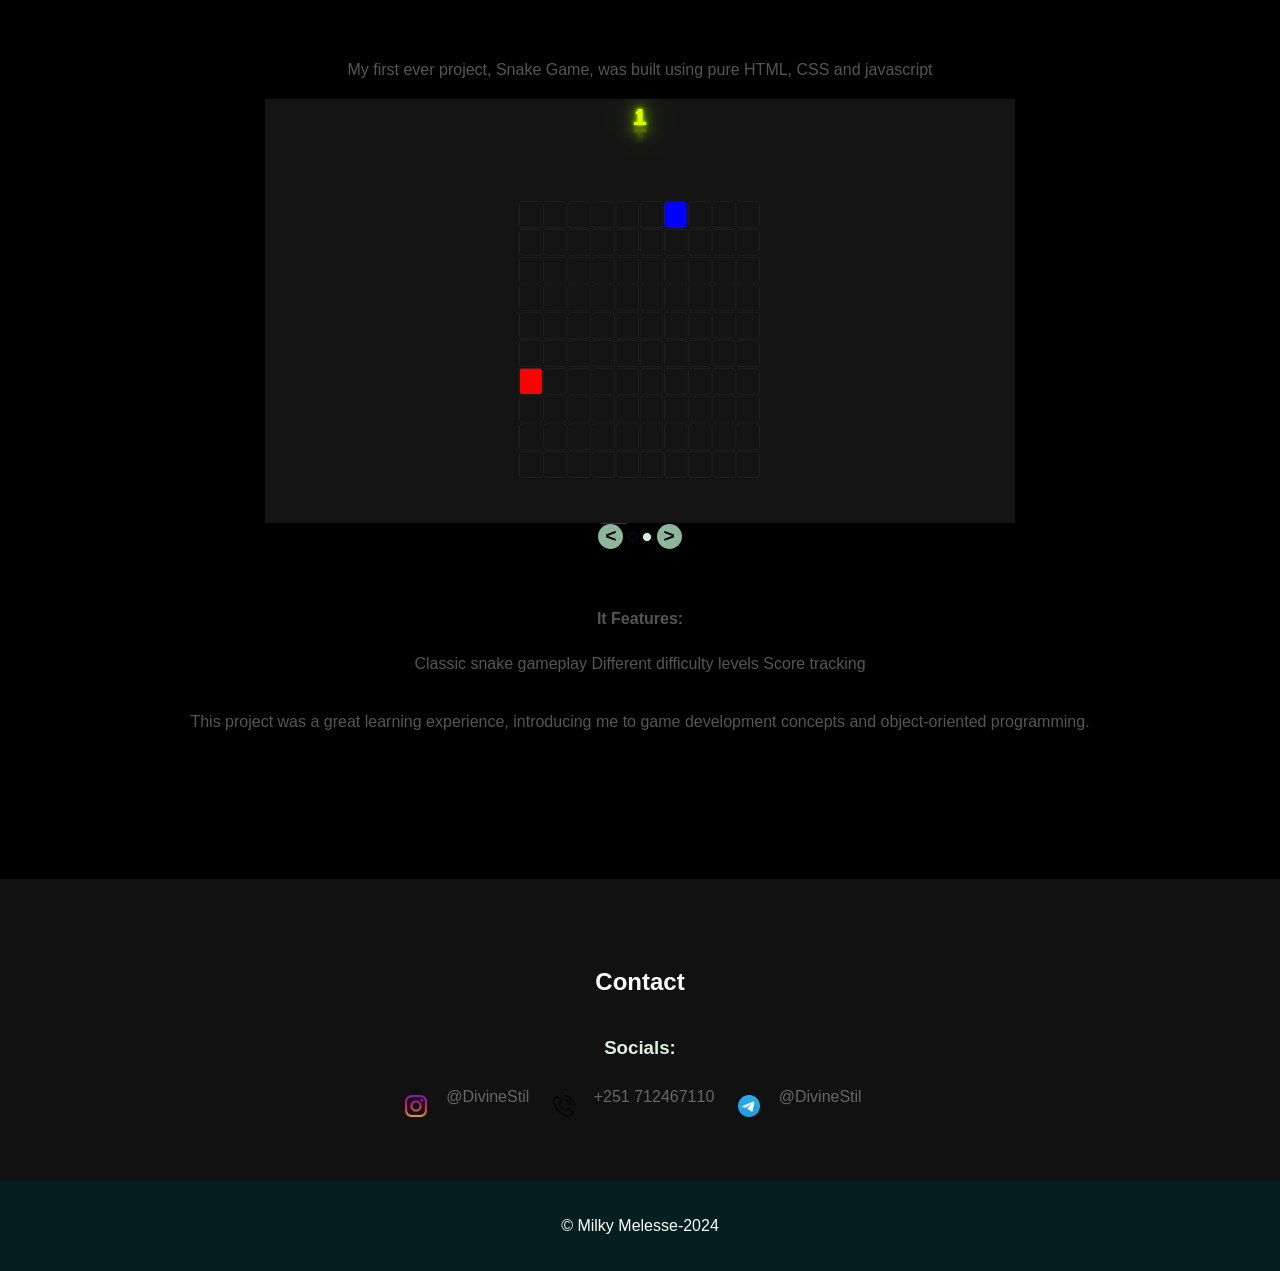
==== commit cb63bab8: "Add files via upload" ====
--- a/index.html
+++ b/index.html
@@ -17,7 +17,7 @@
       </ul>
     </nav>
   </header>
-    <section id="about">
+  <section id="about">
     </section>
   <section id="unity">
     <h3 id="unity-title">And a Game Designer</h3>
@@ -40,10 +40,12 @@
               <div class="slide">
                 <img src="Snake/Capture2.PNG" id = "img1" class="images"> 
                 <img src="Snake/Capture.PNG" id = "img2" class="images"> 
-                <button class = "slide_buttons" id="previous" onclick="slide('previous')"><</button>
-                <div class = "current" id="cur1"></div>
-                <div class = "current" id="cur2"></div>
-                <button class = "slide_buttons" id = "next"  onclick="slide('next')"> > </button>
+                <div class="buttons">
+                  <button class = "slide_buttons" id="previous" onclick="slide('previous')"><</button>
+                  <div class = "current" id="cur1"></div>
+                  <div class = "current" id="cur2"></div>
+                  <button class = "slide_buttons" id = "next"  onclick="slide('next')"> > </button>
+                </div>
               </div>
               <p>
                 <h4 id="snake_feature">It Features:</h4>
--- a/style.css
+++ b/style.css
@@ -1,5 +1,9 @@
-/* General Styling */
+*{
+  overflow-x: hidden;
+}
 body {
+  min-width: 128vh;
+  min-height: 100vh;
   font-family:sans-serif, 'Arial';
   margin: 0;
   padding: 0; 
@@ -7,12 +11,14 @@
   line-height: 1.6;
   background: #000;
   overflow-x: hidden;
+  display: flex;
+  flex-direction: column;
+  justify-content: center;
 }
 #about{
   background: url("images/profile.png");
   background-size: cover;
   background-repeat: no-repeat;
-  position: relative;
   width: 80%;
   height: 500px;
   border-radius: 15px;
@@ -29,7 +35,6 @@
   border-radius: 15px;
 }
 #unity{
-  position: sticky;
   width: 100%;
   height: 250px;
   background: url("images/unity.png");
@@ -90,8 +95,8 @@
 .images{
   width:750px;
   height:450px;
-  display:inline;
-
+  display:inline-block;
+  align-self: center;
 }
 #projects_title{
   color: #DAF1DE;
@@ -118,12 +123,18 @@
   display: none;
 }
 .slide{
-  position: relative;
-  width:750px;
+  display: flex;
+  width:100%;
   height:450px;
-  left:235px;
-}
-/* Project Section */
+  justify-content: center;
+  align-content: center;
+  flex-direction: column;
+  overflow-x: hidden;
+  scroll-behavior: none;
+}
+.buttons{
+  justify-self: center;
+}
 #projects .project-card {
   background-color: #DAF1DE;
   border: 1px solid #ddd;
@@ -281,8 +292,6 @@
 .slide_buttons{
   background: #8EB69B;
   border: none;
-  margin-right:50px;
-  margin-left:50px;
   height: 25px;
   width: 25px;
   border-radius: 50%;
@@ -320,19 +329,23 @@
   }
 }
 @media (max-width: 728px){
+  #about{
+    height: 86px;
+    width: 256px;
+    margin-right: 200px;
+  }
   .images{
-    height: 150px;
+    height: 86px;
     width: 256px;
-
   }
 } 
 @keyframes appear{
   0%{
     opacity: 0.1;
-    width: 40%;
+    height: 10px;
   }
   100%{
     opacity: 1;
-    width: 100%;
-  }
-}
+    height: 250px;
+  }
+}
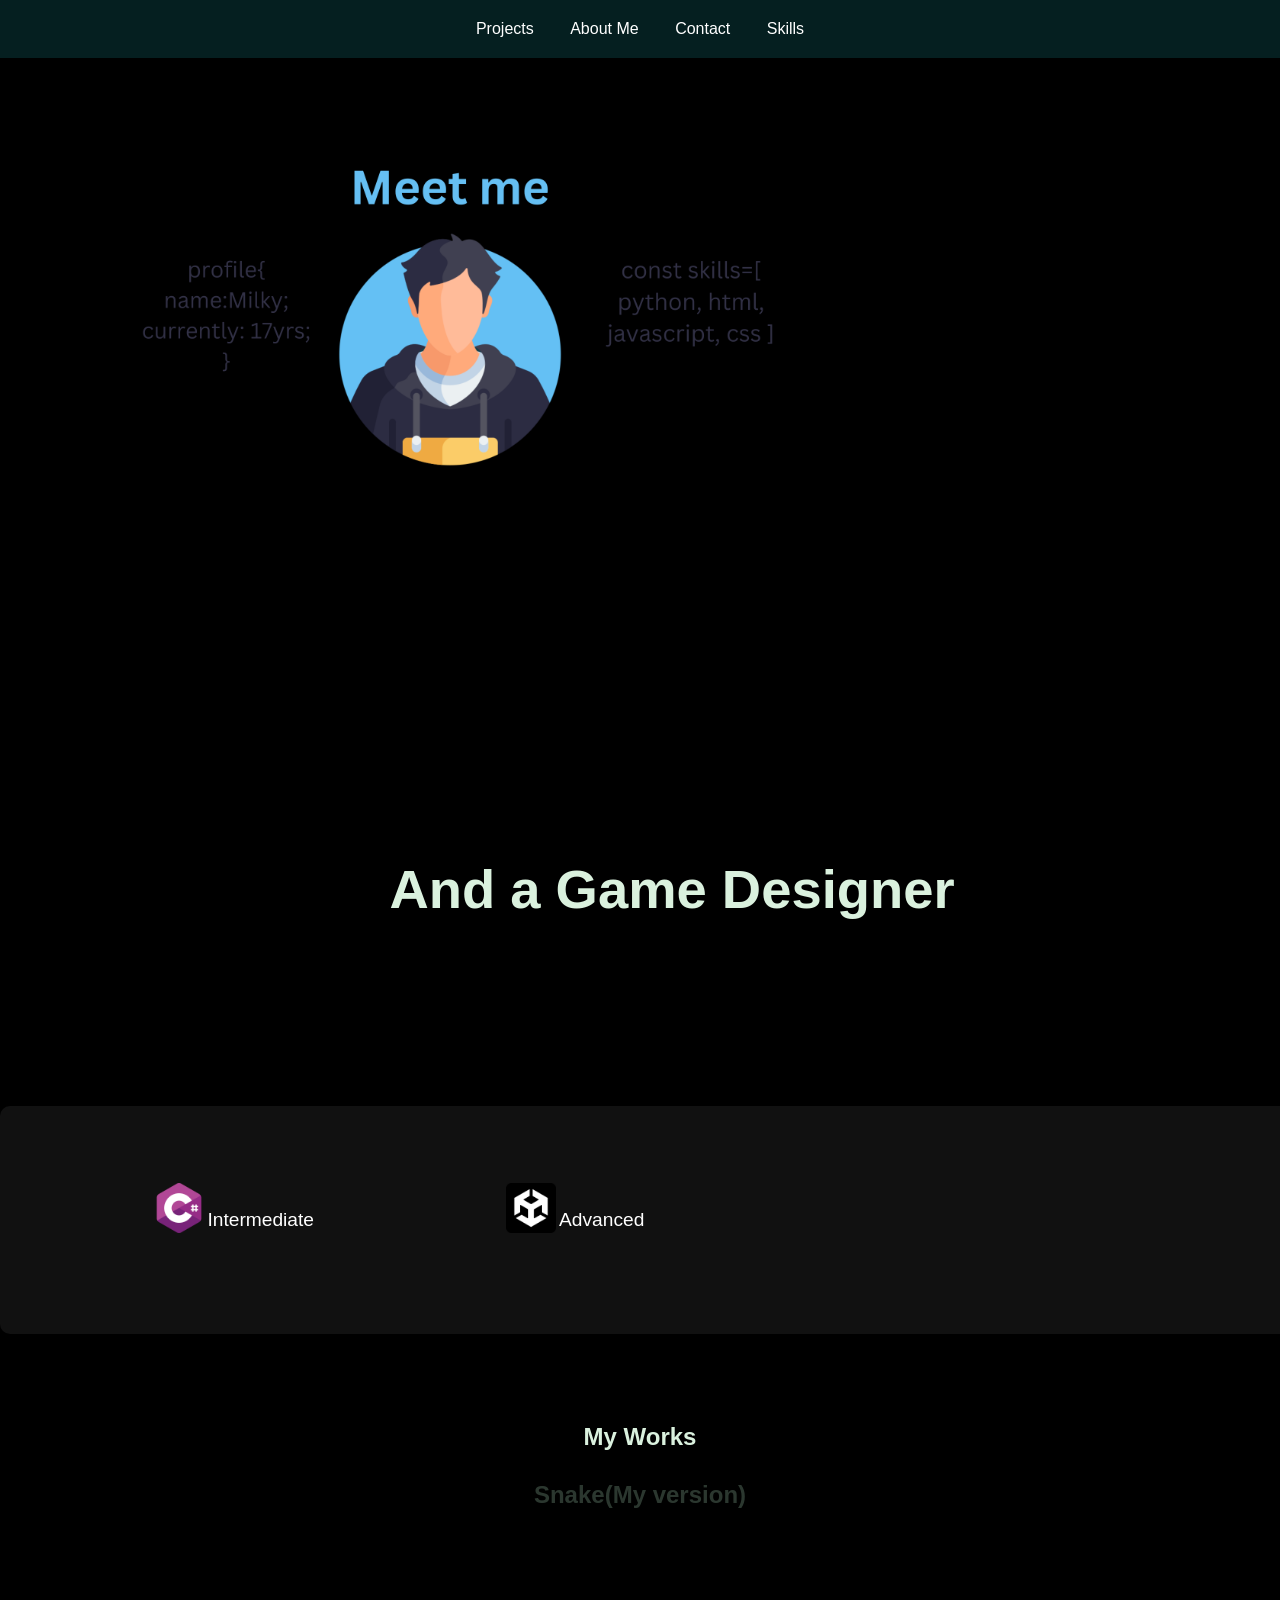
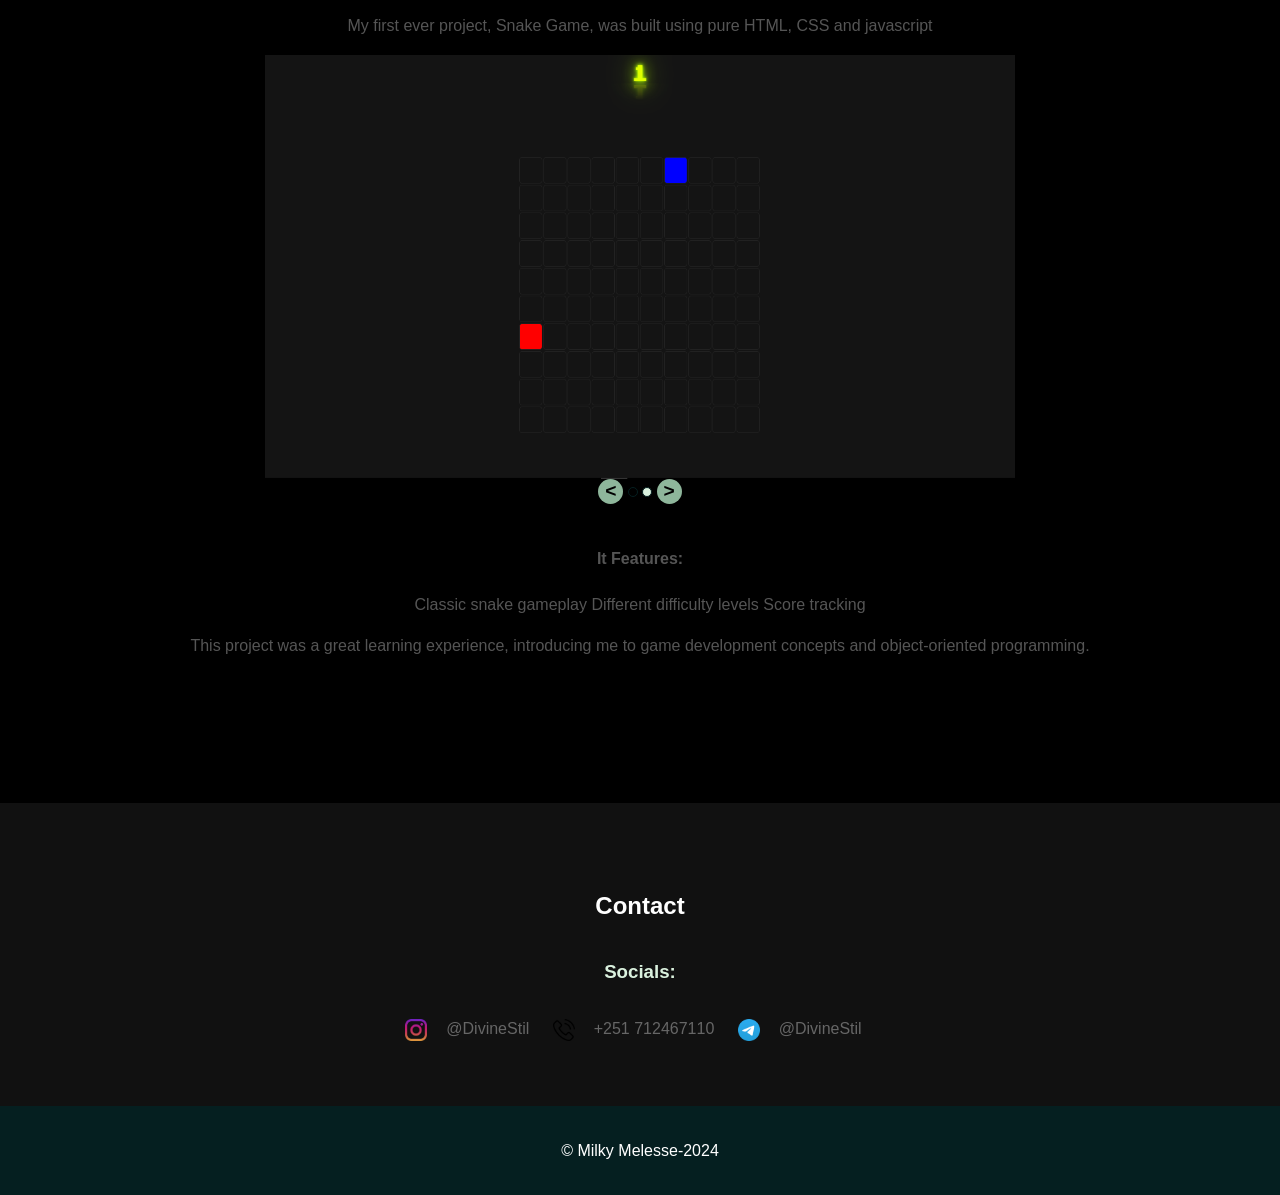
==== commit 2c531e76: "Add files via upload" ====
--- a/index.html
+++ b/index.html
@@ -17,8 +17,9 @@
       </ul>
     </nav>
   </header>
-  <section id="about">
-    </section>
+  <section class="about">
+    <section id="about"></section>
+  </section>
   <section id="unity">
     <h3 id="unity-title">And a Game Designer</h3>
      
@@ -73,4 +74,4 @@
 
   <script defer type="text/javascript" src="main.js"></script>
 </body>
-</html>
+</html>
--- a/style.css
+++ b/style.css
@@ -1,9 +1,6 @@
-*{
-  overflow-x: hidden;
-}
 body {
-  min-width: 128vh;
-  min-height: 100vh;
+  min-width: 100vh;
+  max-width: 100%;
   font-family:sans-serif, 'Arial';
   margin: 0;
   padding: 0; 
@@ -14,16 +11,27 @@
   display: flex;
   flex-direction: column;
   justify-content: center;
+  background-size: contain;
+  background-position: center;
+  background-attachment: fixed;
+}
+.about{
+  display: flex;
+  width: 100vh;
+  max-width: 100%;
+  height: 728px;
+  box-sizing: border-box;
+  flex-direction: column;
+  align-items: center;
 }
 #about{
   background: url("images/profile.png");
-  background-size: cover;
+  background-size: contain;
   background-repeat: no-repeat;
+  background-position: center;
   width: 80%;
   height: 500px;
   border-radius: 15px;
-  margin-left: 100px;
-  margin-top: 125px;
 }
 #skills{
   position: relative;
@@ -303,37 +311,7 @@
   color: #DAF1DE;
   
 }
-
-@media (max-width: 256px) {
-  #about{
-    margin-top:75px;
-  }
-  nav ul {
-    text-align: left;
-  }
-  
-  nav li {
-    display: block; 
-    margin: 0.5rem 0;
-  }
-  #profile-title{
-    text-align:center;
-  }
-  #profile-description{
-    text-align:center;
-  }
-  .images{
-    height: 50px;
-    width: 256px;
-
-  }
-}
 @media (max-width: 728px){
-  #about{
-    height: 86px;
-    width: 256px;
-    margin-right: 200px;
-  }
   .images{
     height: 86px;
     width: 256px;
@@ -348,4 +326,4 @@
     opacity: 1;
     height: 250px;
   }
-}
+}
